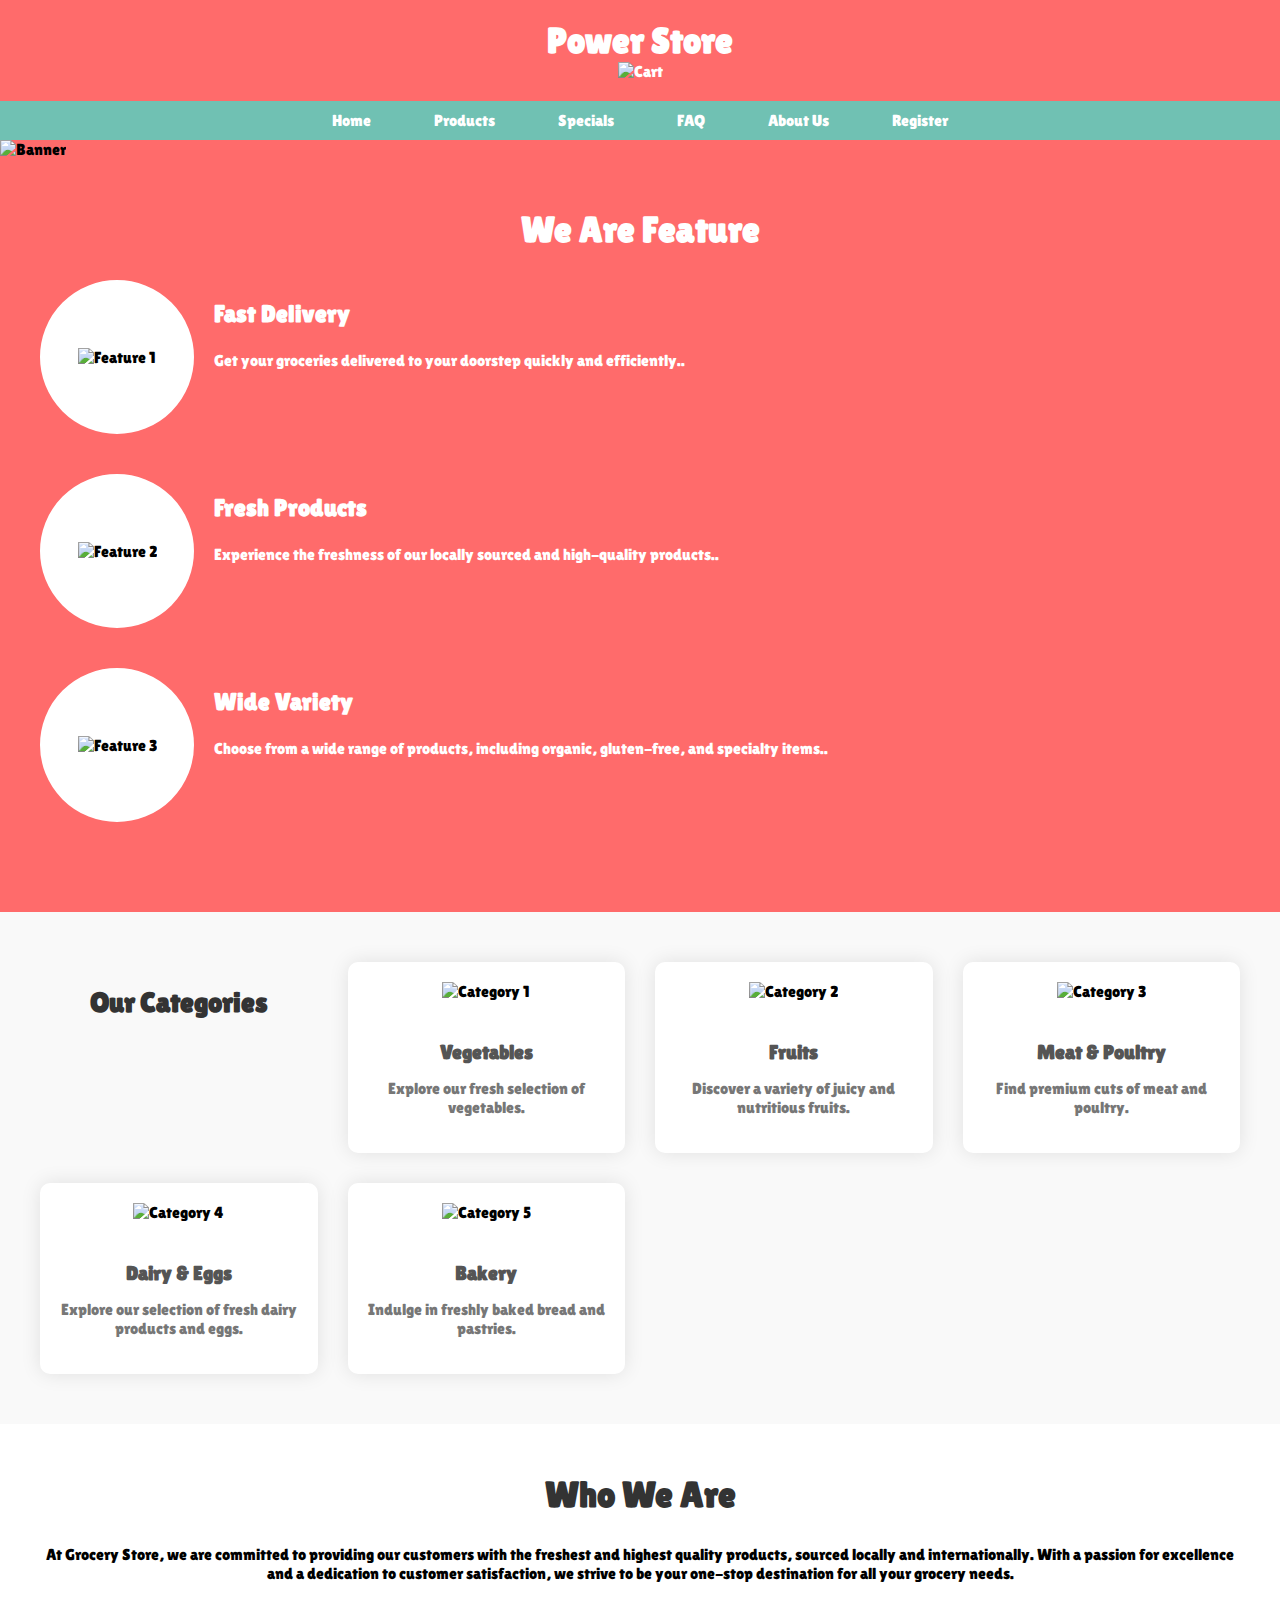
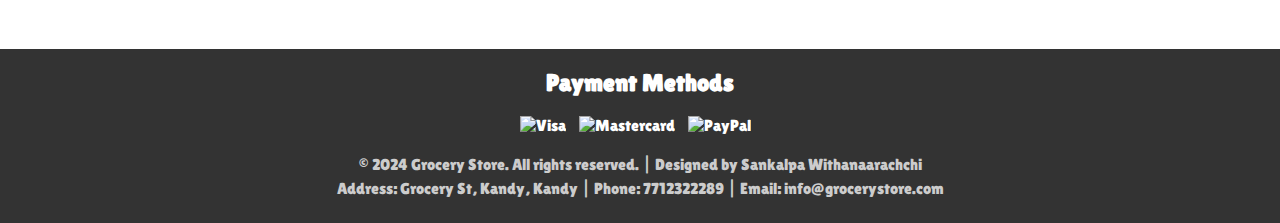
==== index.html @ e1e5b3a2 "Sankalpa" ====
<!DOCTYPE html>
<html lang="en">
<head>
    <meta charset="UTF-8">
    <meta name="viewport" content="width=device-width, initial-scale=1.0">
    <title>Power Store</title>
    <link rel="stylesheet" href="style.css">
    <link rel="preconnect" href="https://fonts.googleapis.com">
    <link rel="preconnect" href="https://fonts.gstatic.com" crossorigin>
    <link href="https://fonts.googleapis.com/css2?family=Concert+One&family=Lilita+One&family=Poetsen+One&family=Teko:wght@300..700&display=swap" rel="stylesheet">
    <script src="script.js"></script>
    <link rel="icon" type="image/png" href="img/15-png_165275.jpg">
</head>
<body>

    <!-- Header -->
    <header class="header">
        <div class="container">
            <h1>Power Store</h1>
            <div class="cart-icon">
                <img src="img/add-to-cart.png" alt="Cart">
            </div>
        </div>
    </header>

    <!-- Navigation -->
    <nav class="navbar">
        <ul>
            <li><a href="index.html">Home</a></li>
            <li><a href="products.html">Products</a></li>
            <li><a href="offer.html">Specials</a></li>
            <li><a href="faq.html">FAQ</a></li>
            <li><a href="about.html">About Us</a></li>
            <li><a href="reg.html">Register</a></li>
            
        </ul>
    </nav>
    <!-- Banner Image -->
    <section class="banner">
        <img src="img/Shop (1).png" alt="Banner" style="width: 100%;">
    </section>

    <!-- Features -->
    <section class="features">
        <div class="container">
            <h2>We Are Feature</h2>
            <div class="feature">
                <div class="feature-icon">
                    <img src="img/png-clipart-graphics-delivery-illustration-motorcycle-delivery-food-logo-motorcycle-removebg-preview.png" alt="Feature 1">
                </div>
                <div class="feature-details">
                    <h3>Fast Delivery</h3>
                    <p>Get your groceries delivered to your doorstep quickly and efficiently..</p>
                </div>
            </div>
            <div class="feature">
                <div class="feature-icon">
                    <img src="img/p08bm45x-removebg-preview.png" alt="Feature 2">
                </div>
                <div class="feature-details">
                    <h3>Fresh Products</h3>
                    <p>Experience the freshness of our locally sourced and high-quality products..</p>
                </div>
            </div>
            <div class="feature">
                <div class="feature-icon">
                    <img src="img/main-qimg-b7470638e4f650c17347490deee08d8b-removebg-preview.png" alt="Feature 3">
                </div>
                <div class="feature-details">
                    <h3>Wide Variety</h3>
                    <p>Choose from a wide range of products, including organic, gluten-free, and specialty items..</p>
                </div>
            </div>
        </div>
    </section>
    <!-- Categories Section -->
<section class="categories">
    <div class="container">
        <h2>Our Categories</h2>
        <div class="category">
            <img src="img/Selection-of-vegetables-02-99e06de-removebg-preview.png" alt="Category 1">
            <h3>Vegetables</h3>
            <p>Explore our fresh selection of vegetables.</p>
        </div>
        <div class="category">
            <img src="img/ai-generated-of-colorful-fruit-splatter-on-a-plain-background-splash-of-juice-free-photo-removebg-preview.png" alt="Category 2">
            <h3>Fruits</h3>
            <p>Discover a variety of juicy and nutritious fruits.</p>
        </div>
        <div class="category">
            <img src="img/FoodMeat-removebg-preview.png" alt="Category 3">
            <h3>Meat & Poultry</h3>
            <p>Find premium cuts of meat and poultry.</p>
        </div>
        <div class="category">
            <img src="img/dairy-removebg-preview.png" alt="Category 4">
            <h3>Dairy & Eggs</h3>
            <p>Explore our selection of fresh dairy products and eggs.</p>
        </div>
        <div class="category">
            <img src="img/7b27acd79c92263240636c7026455bce.jpg" alt="Category 5">
            <h3>Bakery</h3>
            <p>Indulge in freshly baked bread and pastries.</p>
        </div>
    </div>
</section>
<!-- Who We Are -->
    <section class="who-we-are">
        <div class="container">
            <h2>Who We Are</h2>
            <p>At Grocery Store, we are committed to providing our customers with the freshest and highest quality products, sourced locally and internationally. With a passion for excellence and a dedication to customer satisfaction, we strive to be your one-stop destination for all your grocery needs.</p>
        </div>
    </section>

    <!-- Footer -->
    <footer class="footer">
        <div class="container">
            <h2>Payment Methods</h2>
            <div class="payment-methods">
                <img src="img/visa.png" alt="Visa">
                <img src="img/mastercard.png" alt="Mastercard">
                <img src="img/paypal.png" alt="PayPal">
            </div>
            <div class="footer-details">
                <p>&copy; 2024 Grocery Store. All rights reserved. | Designed by Sankalpa Withanaarachchi</p>
                <p>Address:  Grocery St, Kandy, Kandy | Phone: 7712322289 | Email: info@grocerystore.com</p>
            </div>
        </div>
    </footer>

</body>
</html>
---- style.css ----
body {
    font-family: "Lilita One", sans-serif;
    margin: 0;
    padding: 0;
    background-color: #FF6B6B; 
}

.container {
    max-width: 1200px;
    margin: 0 auto; /* Center the container horizontally */
    padding: 0 20px;
}

/* Header Styles */
.header {
    background-color: #FF6B6B; /* Coral Red */
    color: #fff;
    padding: 20px 0;
    text-align: center;
}

.header h1 {
    margin: 0;
    font-size: 36px;
}

.cart-icon img {
    width: 30px;
    height: 30px;
    vertical-align: middle;
}

/* Navigation Styles */

.navbar {
    background-color: #70C1B3; /* Sea Green */
    text-align: center;
}

.navbar ul {
    list-style-type: none;
    padding: 0;
    margin: 0;
}

.navbar li {
    display: inline-block;
    margin-right: 20px;
}

.navbar li:last-child {
    margin-right: 0;
}

.navbar li a {
    display: block;
    color: #fff;
    padding: 10px 20px;
    text-decoration: none;
    transition: background-color 0.3s ease;
}

.navbar li a:hover {
    background-color: #5A9A91; /* Darker shade of Sea Green */
}


/* Features Styles */
.features {
    padding: 50px 0;
    text-align: center;
}

.features h2 {
    margin-top: 0;
    font-size: 36px;
    color: #ffffff;
}

.feature {
    display: flex;
    justify-content: center;
    margin-bottom: 40px;
}

.feature h3 {
    margin-top: 20px;
    font-size: 24px;
    color: #ffffff;
}

.feature p {
    color: #ffffff;
}

.feature-icon {
    background-color: #fff; /* White */
    width: 150px;
    height: 150px;
    border-radius: 50%;
    display: flex;
    justify-content: center;
    align-items: center;
    margin-right: 20px;
    overflow: hidden;
    border: 2px solid #ffffff; /* Dark Gray */
}

.feature-icon img {
    max-width: 100%;
    max-height: 100%;
}

.feature-details {
    flex: 1;
    text-align: left;
}


/* Who We Are Styles */
.who-we-are {
    background-color: #fff; /* White */
    padding: 50px 0;
    text-align: center;
}

.who-we-are h2 {
    margin-top: 0;
    font-size: 36px;
    color: #333;
}

/* Footer Styles */
.footer {
    background-color: #333;
    color: #fff;
    padding: 20px 0;
    text-align: center;
}

.footer h2 {
    margin-top: 0;
    font-size: 24px;
}

.payment-methods img {
    width: 40px;
    height: 40px;
    margin-right: 10px;
}

.footer-details {
    margin-top: 20px;
}

.footer-details p {
    margin: 5px 0;
    color: #ccc;
}
@keyframes logoAnimation {
    0% { transform: scale(1); }
    50% { transform: scale(1.1); }
    100% { transform: scale(1); }
}

.header h1 {
    margin: 0;
    animation: logoAnimation 3s infinite; 
}

@keyframes slideInFromLeft {
    0% {
        transform: translateX(-100%);
        opacity: 0;
    }
    100% {
        transform: translateX(0);
        opacity: 1;
    }
}

.features .feature {
    animation: slideInFromLeft 1s ease-out;
}
/* CSS for Categories Section */
.categories {
    padding: 50px 0;
    background-color: #f9f9f9;
}

.categories .container {
    display: grid;
    grid-template-columns: repeat(auto-fit, minmax(250px, 1fr));
    gap: 30px;
    justify-content: center;
}

.categories h2 {
    text-align: center;
    margin-bottom: 30px;
    font-size: 28px;
    color: #333;
}

.category {
    text-align: center;
    padding: 20px;
    border-radius: 10px;
    box-shadow: 0 0 20px rgba(0, 0, 0, 0.1);
    background-color: #fff;
}

.category img {
    width: 100%;
    max-width: 150px;
    height: auto;
    margin-bottom: 20px;
}

.category h3 {
    font-size: 20px;
    margin-bottom: 10px;
    color: #555;
}

.category p {
    font-size: 16px;
    color: #777;
}
@keyframes bounce {
    0%, 20%, 50%, 80%, 100% {
        transform: translateY(0);
    }
    40% {
        transform: translateY(-30px);
    }
    60% {
        transform: translateY(-15px);
    }
}

/* Applying the animation to the categories */
.category:hover {
    animation: bounce 1s;
}
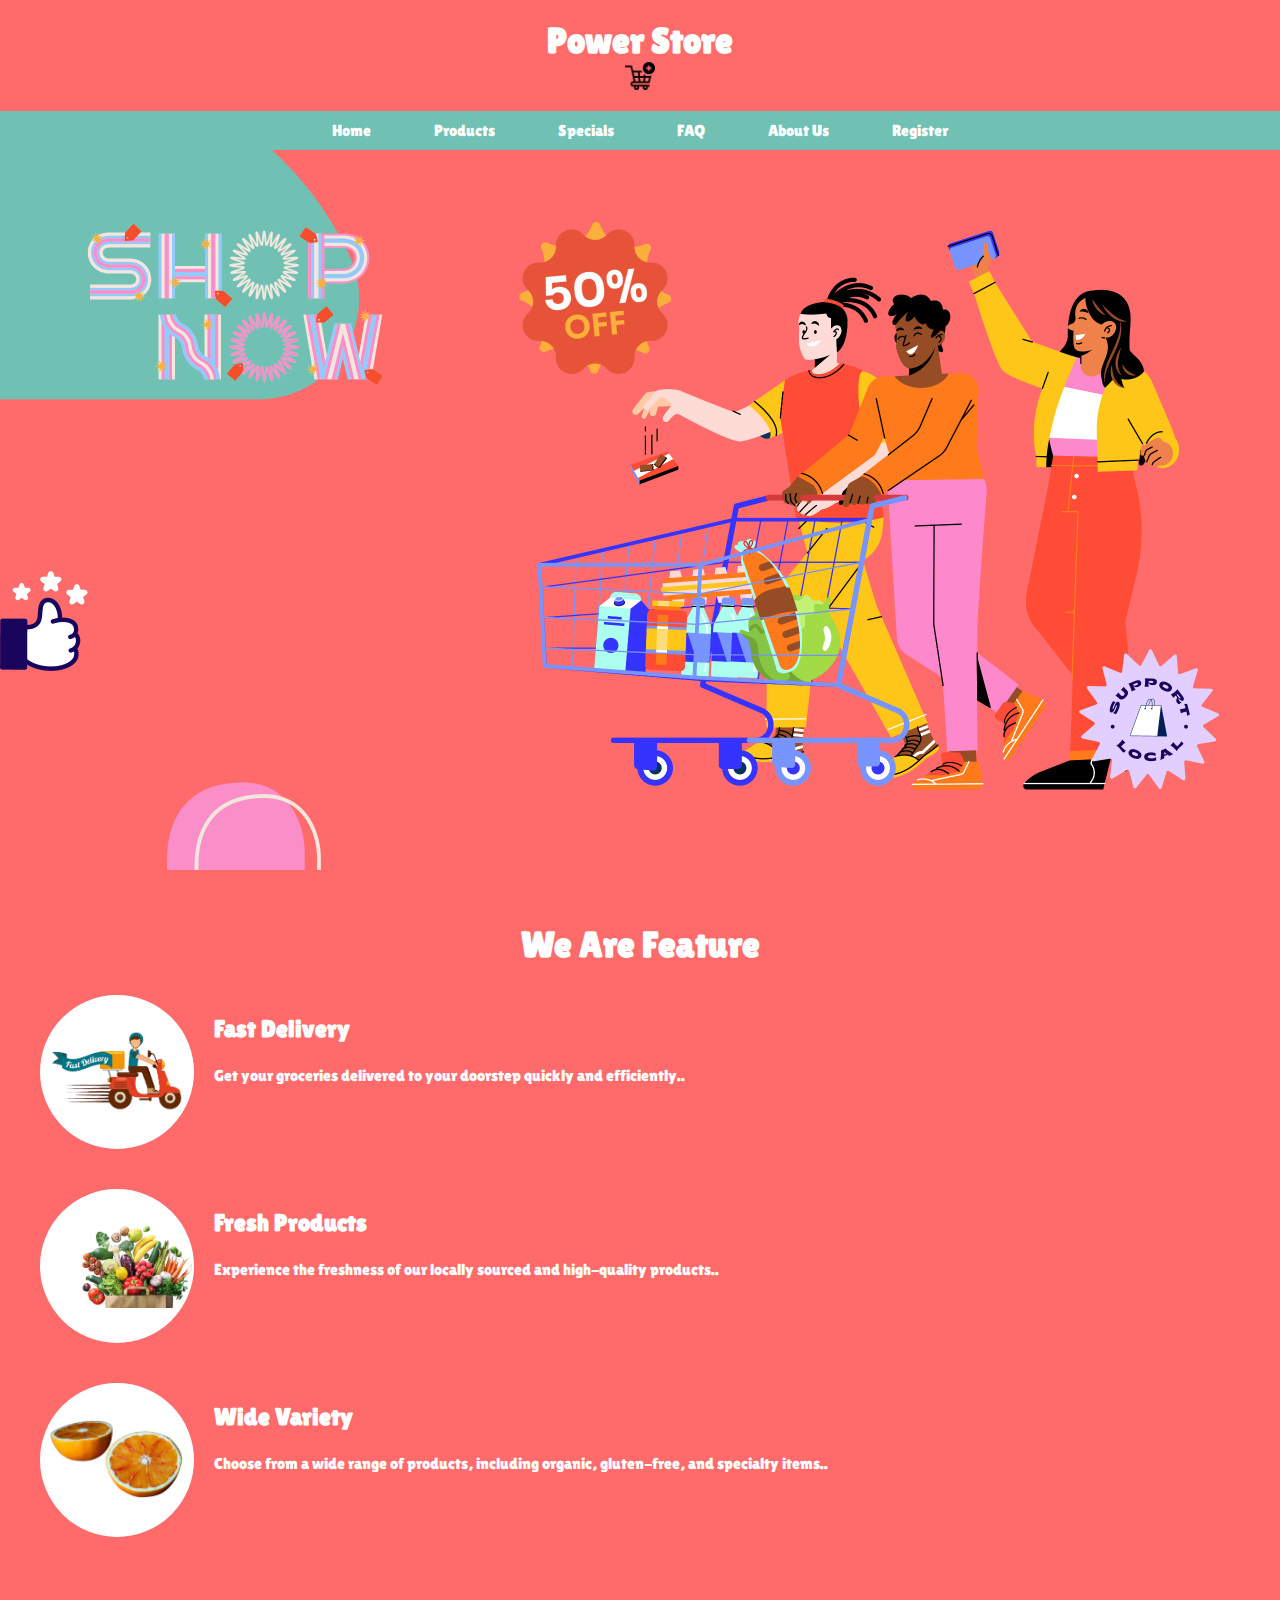
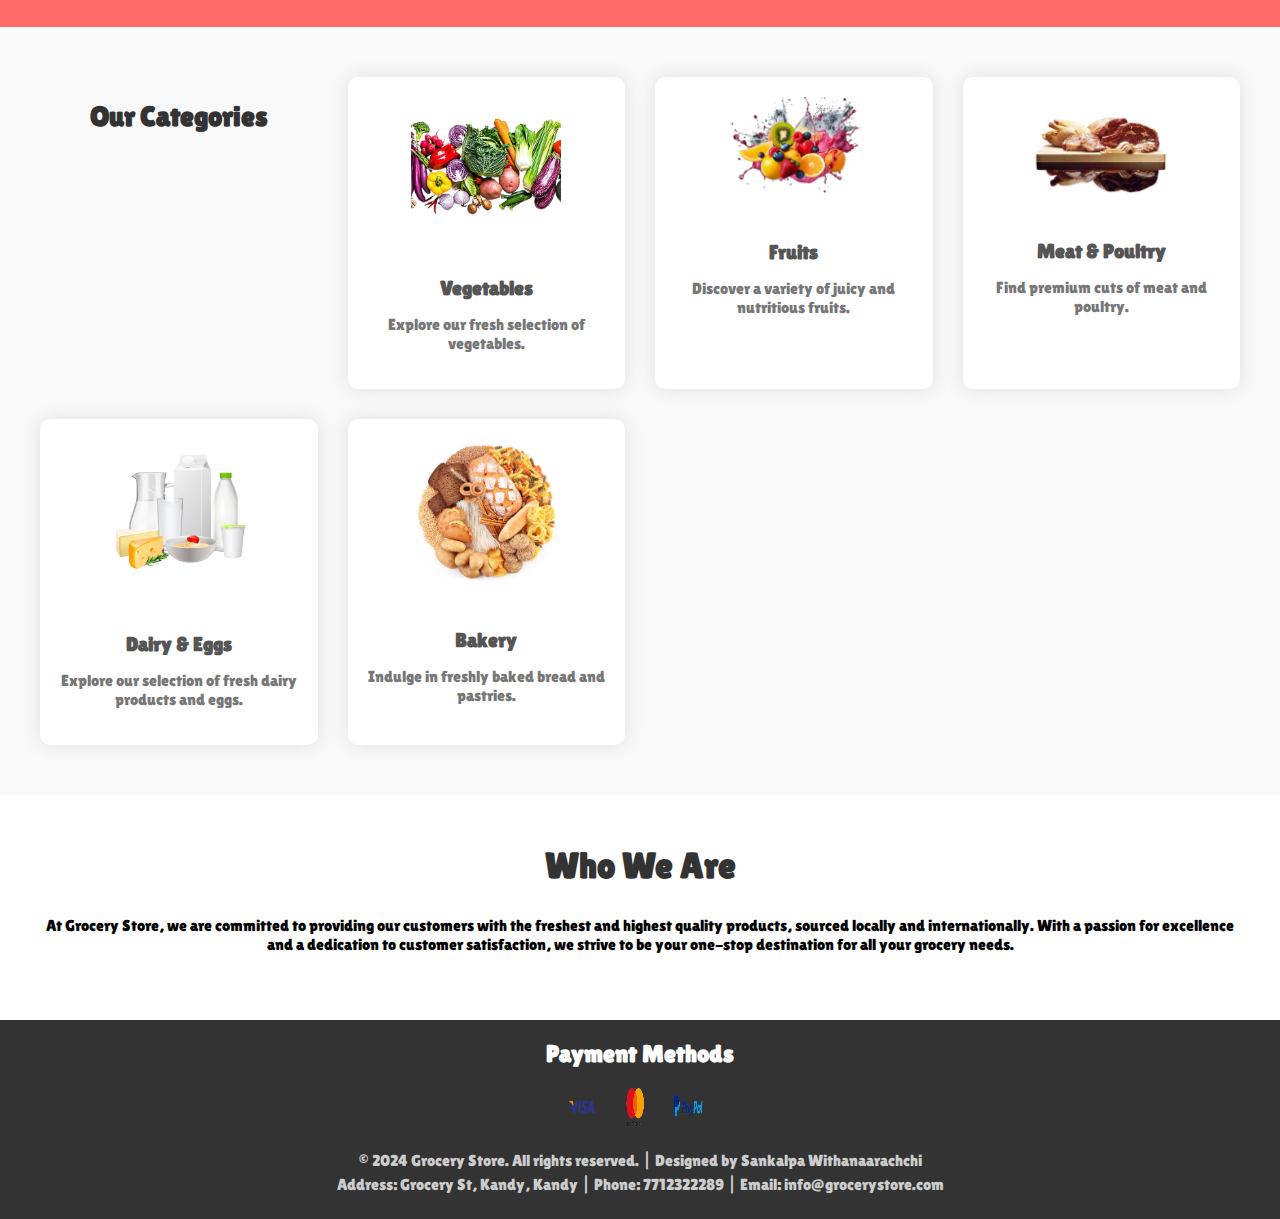
==== commit 20df74ee: "Update index.html" ====
--- a/index.html
+++ b/index.html
@@ -8,6 +8,15 @@
     <link rel="preconnect" href="https://fonts.googleapis.com">
     <link rel="preconnect" href="https://fonts.gstatic.com" crossorigin>
     <link href="https://fonts.googleapis.com/css2?family=Concert+One&family=Lilita+One&family=Poetsen+One&family=Teko:wght@300..700&display=swap" rel="stylesheet">
+    
+    <link rel="apple-touch-icon" sizes="180x180" href="./favicon/apple-touch-icon.png">
+    <link rel="icon" type="image/png" sizes="32x32" href="./favicon/favicon-32x32.png">
+    <link rel="icon" type="image/png" sizes="16x16" href="./favicon/favicon-16x16.png">
+    <link rel="manifest" href="./favicon/site.webmanifest">
+    <link rel="mask-icon" href="./favicon/safari-pinned-tab.svg" color="#4a4a4a">
+    <meta name="msapplication-TileColor" content="#00aba9">
+    <meta name="theme-color" content="#ffffff">
+    
     <script src="script.js"></script>
     <link rel="icon" type="image/png" href="img/15-png_165275.jpg">
 </head>
